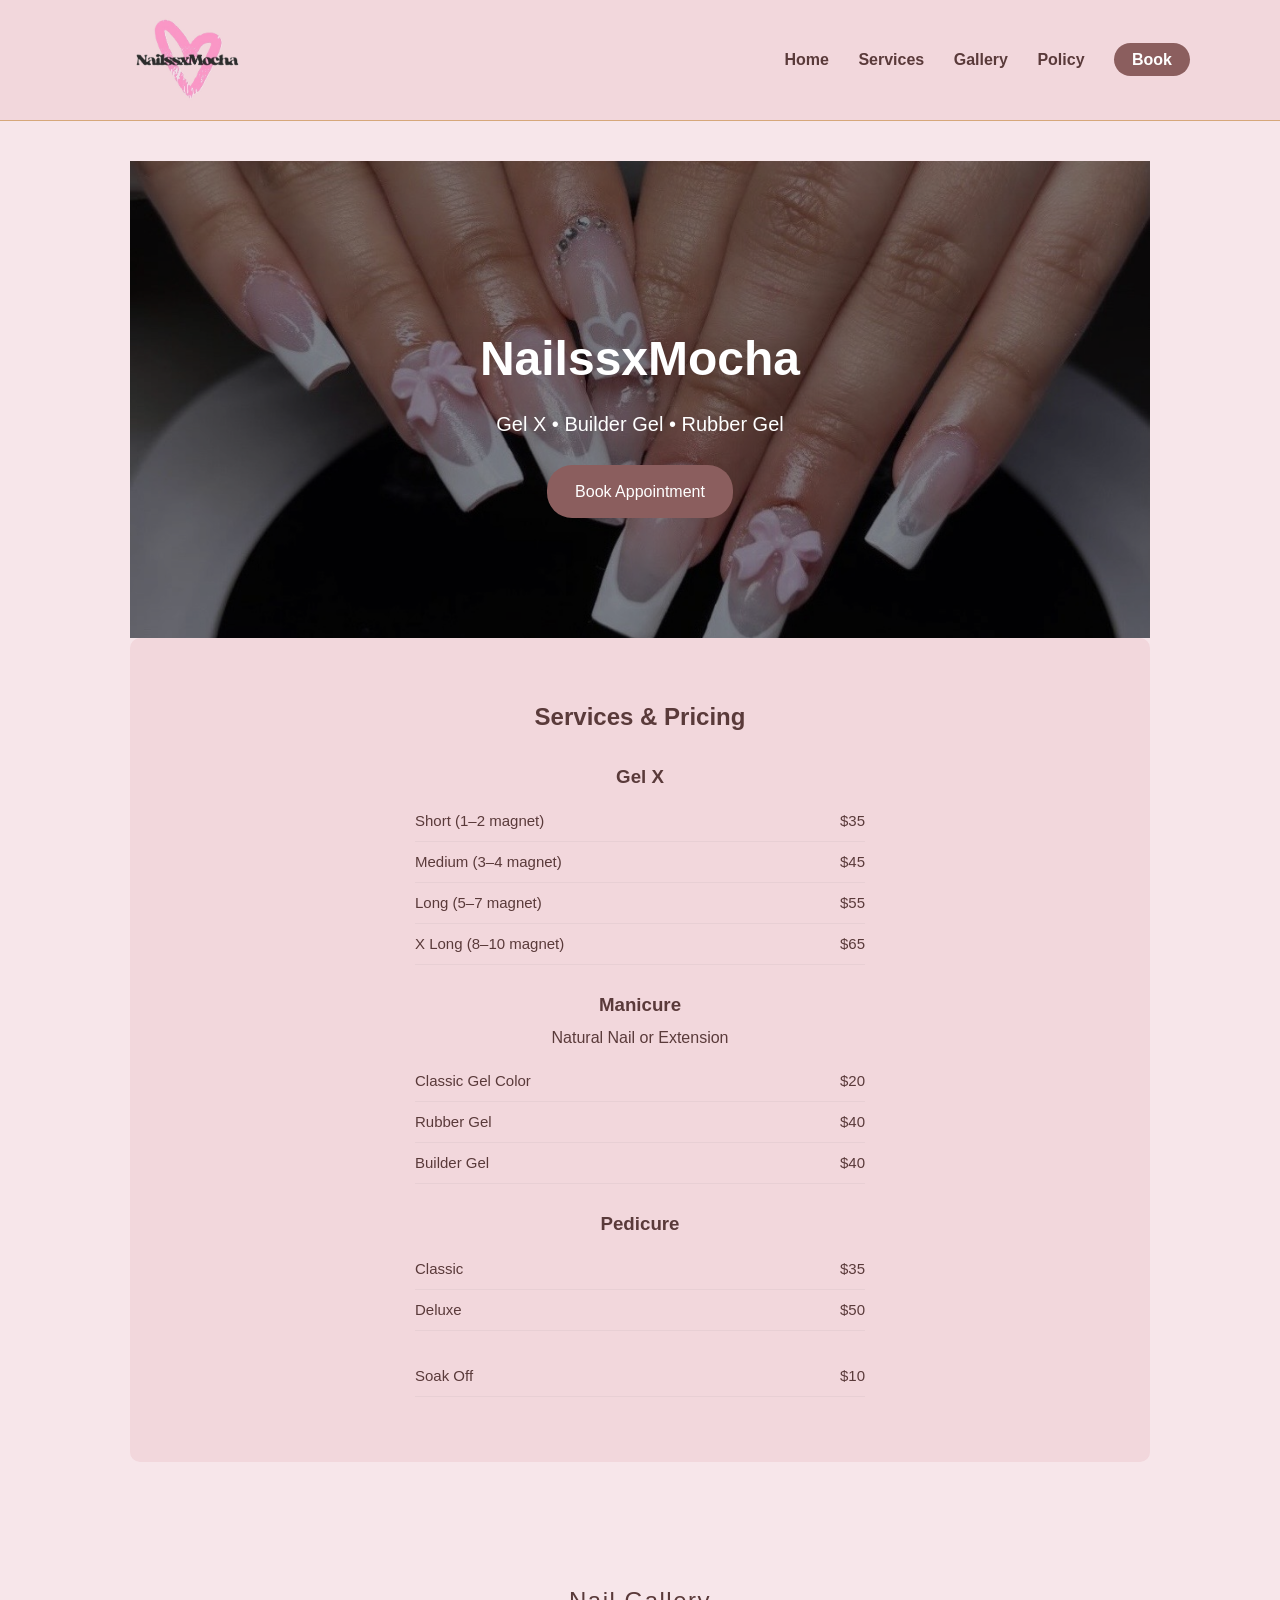
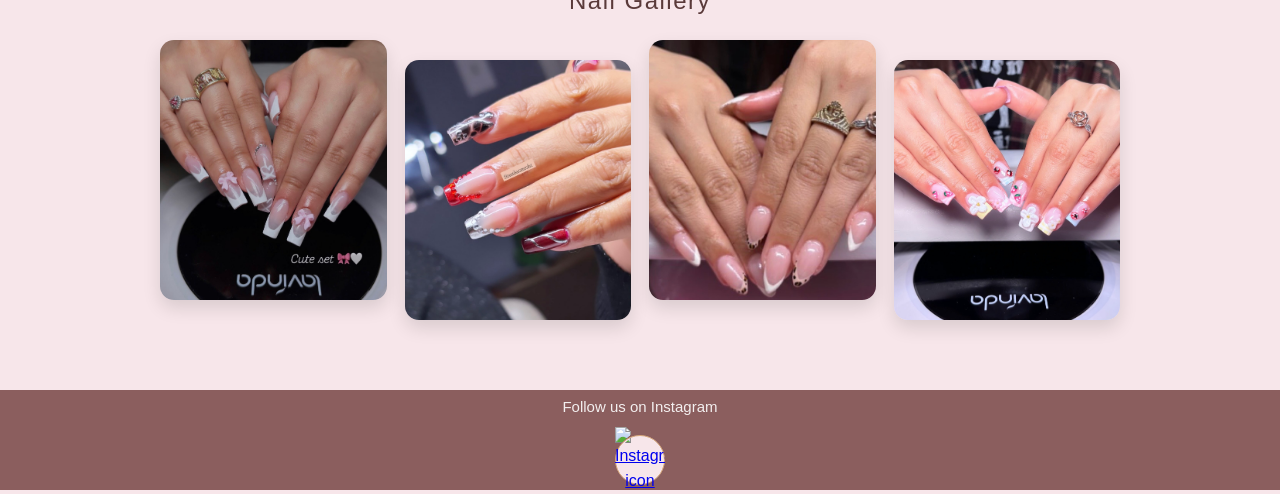
==== index.html @ 57253c5a "Update index.html" ====
<!DOCTYPE html>
<html lang="en">

<head>
<meta charset="UTF-8">
  <meta name="viewport" content="width=device-width, initial-scale=1.0">
  <title>NailssxMocha</title>
  <link rel="stylesheet" href="style.css">
</head>

<body>

<header>
  <div class="nav">
    <div class="brand">
      <img src="images\Logo.jpg" alt="Nails x Mocha Logo">
    </div>
    <nav>
      <a href="index.html">Home</a>
      <a href="#services">Services</a>
      <a href="#gallery">Gallery</a>
<a href="policy.html">Policy</a>
      <a href="https://app.acuityscheduling.com/schedule.php?owner=38782823" class="book-btn">Book</a>
    </nav>
  </div>
</header>

<main class="container">

<section class="hero">
<h1>NailssxMocha</h1>
<p>Gel X • Builder Gel • Rubber Gel</p>
<a href="https://app.acuityscheduling.com/schedule.php?owner=38782823" class="cta-btn">Book Appointment</a></a>
</section>
<section id="services" class="services">
    <h2>Services & Pricing</h2>

    <h3>Gel X</h3>
    <div class="service-list">
  <p><span>Short (1–2 magnet)</span><span>$35</span></p>
  <p><span>Medium (3–4 magnet)</span><span>$45</span></p>
  <p><span>Long (5–7 magnet)</span><span>$55</span></p>
  <p><span>X Long (8–10 magnet)</span><span>$65</span></p>
</div>

    <h3>Manicure</h3>
    <p>Natural Nail or Extension</p>

<div class="service-list">
  <p><span>Classic Gel Color</span><span>$20</span></p>
  <p><span>Rubber Gel</span><span>$40</span></p>
  <p><span>Builder Gel</span><span>$40</span></p>
</div>

    <h3>Pedicure</h3>
   <div class="service-list">
  <p><span>Classic</span><span>$35</span></p>
  <p><span>Deluxe</span><span>$50</span></p>
</div>
<div class="service-list">
  <p><span>Soak Off</span><span>$10</span></p>
</div>
  </section>

  <section id="gallery">
    <h2>Nail Gallery</h2>

    <div class="gallery">
      <img src="images/nail1.jpeg" alt="Nail design 1">
      <img src="images/nail2.jpeg" alt="Nail design 2">
      <img src="images/nail3.jpeg" alt="Nail design 3">
      <img src="images/nail4.jpeg" alt="Nail design 4">
    </div>
  </section>

</main>

<footer>
  <p>Follow us on Instagram</p>

  <a href="https://www.instagram.com/nailssxmocha/" target="_blank" rel="noopener noreferrer" class="social-btn">
    <div class="social-icon">
      <img src="images/instagram.png" alt="Instagram icon">
    </div>
  </a>

    </div>
  </a>

</footer>

</body>
</html>
---- style.css ----
/* =========================
   BASE / RESET
========================= */
* {
  box-sizing: border-box;
}

body {
  font-family: Arial, sans-serif;
  background-color: #f7e6ea;
  color: #5a3a3a;
  margin: 0;
  line-height: 1.6;
}

/* =========================
   HEADER / NAV
========================= */
header {
  position: sticky;
  top: 0;
  background-color: #f2d7dc;
border-bottom: 1px solid #d6a77a;  padding: 15px 40px;
  display: flex;
  align-items: center;
  z-index: 1000;
}

.nav {
  display: flex;
  justify-content: space-between;
  align-items: center;
  max-width: 1100px;
  margin: auto;
  width: 100%;
}

.brand img {
  max-height: 90px;
  display: block;
}

nav a {
  text-decoration: none;
  color: #5a3a3a;
  margin-left: 25px;
  font-size: 16px;
  font-weight: bold;
  transition: 0.3s;
}

nav a:hover {
  opacity: 0.7;
}

.book-btn {
  background-color: #8b5e5e;
  color: white;
  padding: 8px 18px;
  border-radius: 20px;
}

/* =========================
   LAYOUT
========================= */
.container {
  max-width: 1100px;
  margin: auto;
  padding: 40px;
}

section {
  padding: 40px 20px;
  text-align: center;
}

/* =========================
   HERO
========================= */
.hero {
  background-image: url("images/hero.jpeg");
  background-size: cover;
  background-position: center;
  padding: 120px 20px;
  color: white;
  position: relative;
}

.hero::before {
  content: "";
  position: absolute;
  inset: 0;
  background: rgba(0, 0, 0, 0.35);
}

.hero h1,
.hero p,
.hero a {
  position: relative;
}

.hero h1 {
  font-size: 48px;
  margin-bottom: 10px;
}

.hero p {
  font-size: 20px;
  margin-bottom: 25px;
}

/* CTA button (replaces button tag) */
.cta-btn {
  display: inline-block;
  background-color: #8b5e5e;
  color: white;
  padding: 14px 28px;
  border-radius: 25px;
  text-decoration: none;
  transition: 0.3s;
}

.cta-btn:hover {
  background-color: #a97474;
  transform: scale(1.05);
}

/* =========================
   SERVICES
========================= */
.services {
  background-color: #f2d7dc;
  border-radius: 10px;
}

.service-list {
  margin: 10px 0 25px;
}

.service-list p {
  display: flex;
  justify-content: space-between;
  padding: 8px 0;
  border-bottom: 1px solid #e8cfd4;
  max-width: 450px;
  margin-left: auto;
  margin-right: auto;
  font-size: 15px;
}
.service-list p:hover {
  opacity: 0.7;
}


/* =========================
   TYPOGRAPHY
========================= */
h1, h2 {
  margin-bottom: 10px;
}

h3 {
  margin-top: 25px;
  margin-bottom: 5px;
}

p {
  max-width: 600px;
  margin: auto;
}

/* =========================
   GALLERY
========================= */
.gallery {
  display: grid;
  grid-template-columns: repeat(4, 1fr);
  gap: 18px;
  margin-top: 30px;
  padding: 0 10px;
}

.gallery img {
  width: 100%;
  height: 260px;
  object-fit: cover;
  border-radius: 14px;
  transition: transform 0.35s ease, box-shadow 0.35s ease;
  box-shadow: 0 8px 18px rgba(0,0,0,0.12);
}

/* Subtle stagger (not too dramatic) */
.gallery img:nth-child(odd) {
  transform: translateY(-10px);
}

.gallery img:nth-child(even) {
  transform: translateY(10px);
}

/* Hover = clean luxury lift */
.gallery img:hover {
  transform: translateY(-6px) scale(1.03);
  box-shadow: 0 14px 30px rgba(0,0,0,0.18);
}

#gallery h2 {
  text-align: center;
  font-weight: 300;
  letter-spacing: 1.5px;
  margin-bottom: 10px;
}

#gallery {
  margin-top: 60px;
}

/* =========================
   POLICY PAGE 
========================= */
.policy-page {
  padding: 30px 20px;
  background: #f7e6ea;
}

.policy-title {
  font-size: 34px;
  margin-bottom: 50px;
  letter-spacing: 1px;
}

.policy-title {
  margin-top: 10px;
  margin-bottom: 30px;
}

.policy-grid {
  display: grid;
  grid-template-columns: repeat(2, 1fr);
  gap: 40px;
  max-width: 800px;
  margin: 0 auto;
}

.policy-card {
  position: relative;
  background: #fff9fb;
  padding: 60px 25px 25px;
  border-radius: 20px;
  text-align: center;
  box-shadow: 0 10px 30px rgba(139,94,94,0.12);
  border: 1px solid #f0cfd6;
  transition: 0.3s;
}

.policy-card:hover {
  transform: translateY(-8px);
  box-shadow: 0 15px 35px rgba(139,94,94,0.2);
  border-color: #d6a77a;
}

/* Icon */
.icon {
  background: #f2d7dc;
  width: 80px;
  height: 80px;
  border-radius: 50%;
  display: flex;
  align-items: center;
  justify-content: center;
  border: 1px solid #d6a77a;
  position: absolute;
  top: -40px;
  left: 50%;
  transform: translateX(-50%);
}

.icon img {
  width: 48px;
  height: 48px;
}

/* =========================
   FOOTER
========================= */
footer {
  background-color: #8b5e5e;
  color: white;
  padding: 5px 5px;
  text-align: center;
}

footer .social-btn {
  display: inline-block;
  margin-top: 15px;
}

footer .social-icon,
footer .social-icon:visited {
  background: #f7e6ea;        /* default color */
  width: 50px;
  height: 50px;
  border-radius: 50%;
  display: flex;
  justify-content: center;
  align-items: center;
  border: 1px solid #d6a77a;
  transition: 0.3s;
  margin: 0 auto;
}

footer .social-icon img {
  width: 50px;
}

/* Hover and tap feedback */
footer .social-icon:hover,
footer .social-icon:active {
  background: #d6a77a;        /* gold on hover/tap */
  transform: scale(1.1);
}

footer p {
  margin-bottom: 1px;
  font-size: 15px;
  opacity: 0.9;
}
/* =========================
   RESPONSIVE
========================= */
@media (max-width: 768px) {

  header {
    padding: 15px 20px;
  }

  .nav {
    flex-direction: column;
  }

  nav {
    margin-top: 10px;
  }

  nav a {
    margin: 10px;
    display: inline-block;
  }

  .container {
    padding: 20px;
  }

  .gallery img {
    width: 90%;
  }

  .hero h1 {
    font-size: 32px;
  }

  .policy-grid {
    grid-template-columns: 1fr;
  }

.gallery {
    grid-template-columns: repeat(2, 1fr);
  }

  .gallery img {
    height: 200px;
  }
}
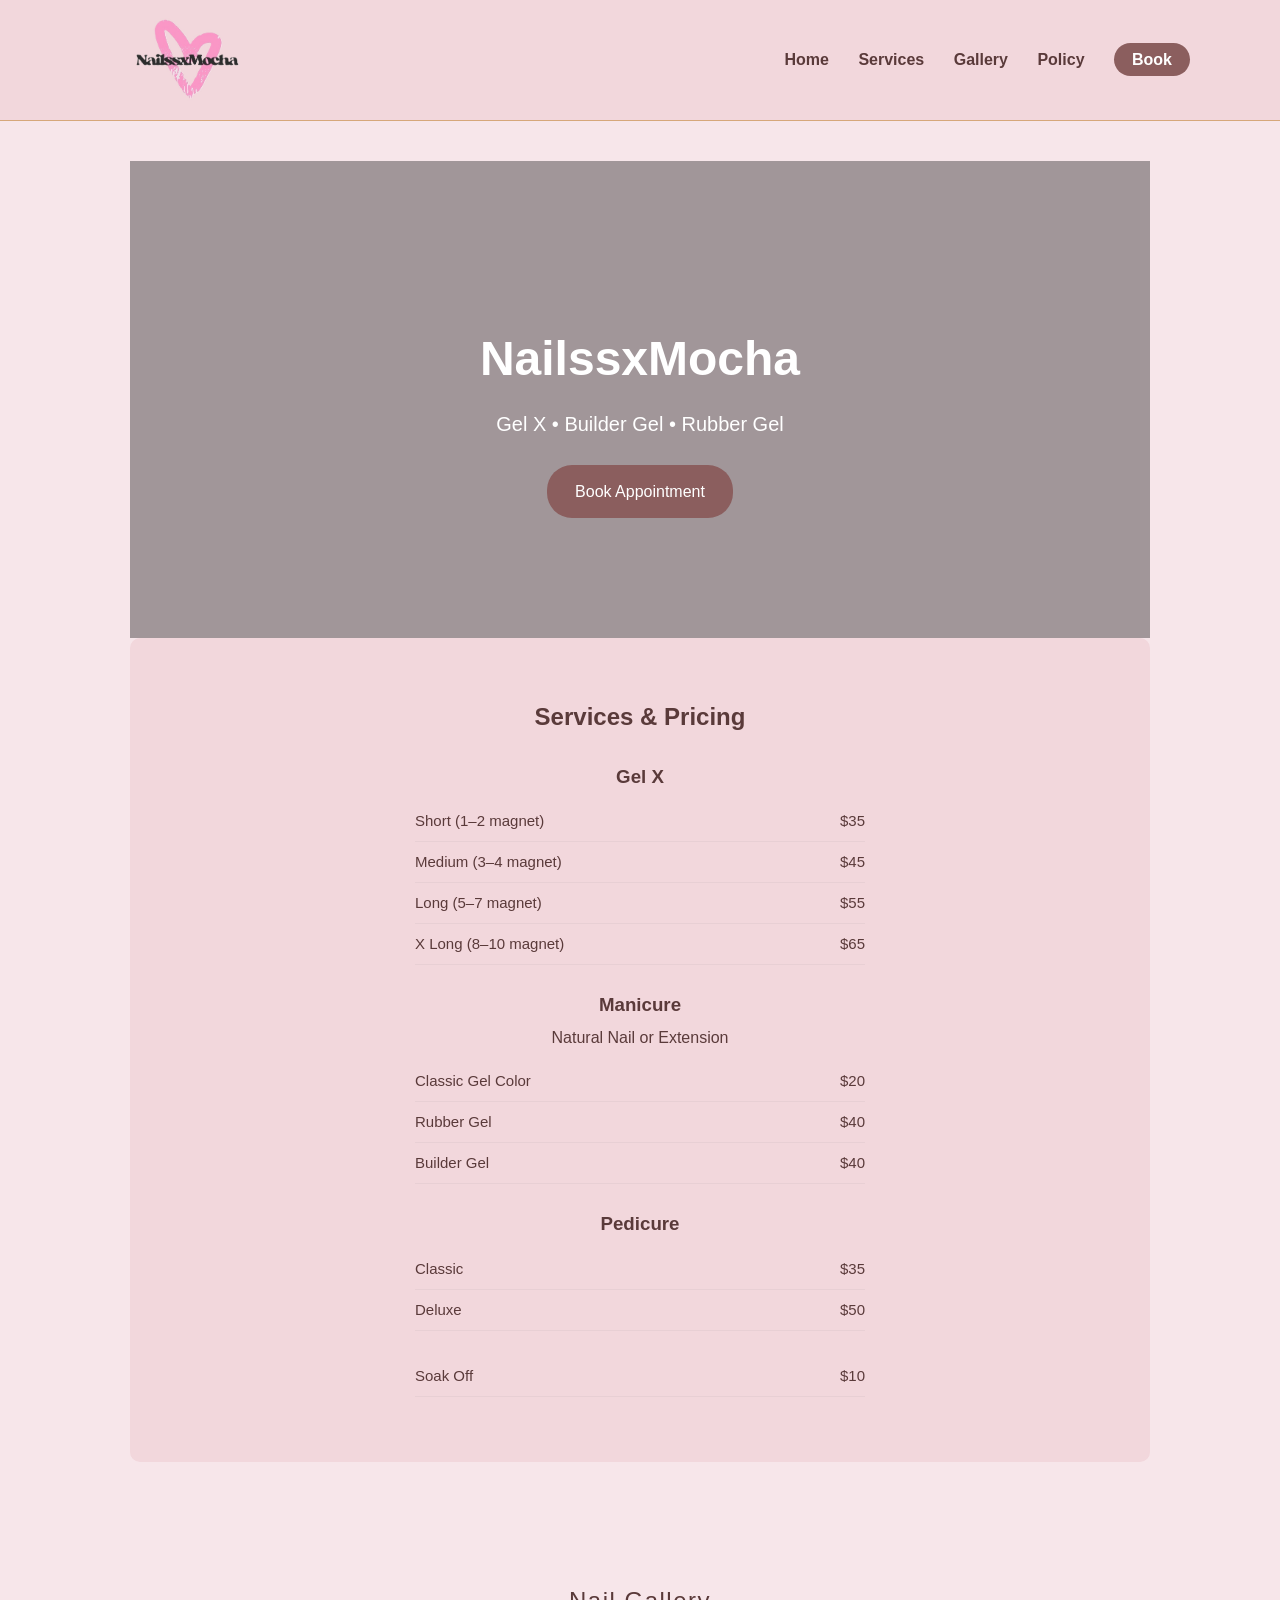
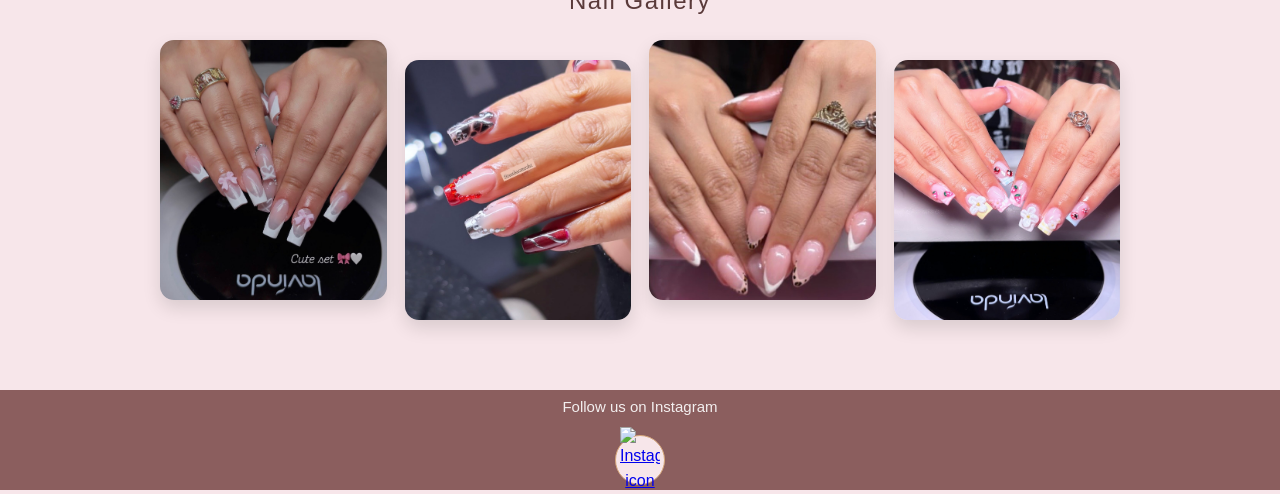
==== commit d7b11098: "Update index.html" ====
--- a/index.html
+++ b/index.html
@@ -6,6 +6,7 @@
   <meta name="viewport" content="width=device-width, initial-scale=1.0">
   <title>NailssxMocha</title>
   <link rel="stylesheet" href="style.css">
+  <link href="https://fonts.googleapis.com/css2?family=MonteCarlo&family=Pinyon+Script&display=swap" rel="stylesheet">
 </head>
 
 <body>
@@ -89,5 +90,14 @@
 
 </footer>
 
+  <script>
+  document.querySelectorAll('.social-icon').forEach(icon => {
+    icon.addEventListener('click', () => {
+      icon.style.background = '#f7e6ea';
+      icon.style.transform = 'scale(1)';
+    });
+  });
+</script>
+
 </body>
 </html>
--- a/style.css
+++ b/style.css
@@ -78,7 +78,7 @@
    HERO
 ========================= */
 .hero {
-  background-image: url("images/hero.jpeg");
+  background-image: url("images/hero.jpg");
   background-size: cover;
   background-position: center;
   padding: 120px 20px;
@@ -245,18 +245,26 @@
 .policy-card {
   position: relative;
   background: #fff9fb;
-  padding: 60px 25px 25px;
+  padding: 40px 25px 25px;
   border-radius: 20px;
   text-align: center;
   box-shadow: 0 10px 30px rgba(139,94,94,0.12);
   border: 1px solid #f0cfd6;
-  transition: 0.3s;
+  transition: 0.4s ease;
+ font-family: 'Georgia', serif; 
 }
 
 .policy-card:hover {
   transform: translateY(-8px);
-  box-shadow: 0 15px 35px rgba(139,94,94,0.2);
+  box-shadow: 0 18px 40px rgba(139,94,94,0.2);
   border-color: #d6a77a;
+}
+
+.policy-card p {
+  margin: 10px 0;
+  line-height: 1.8;           
+  font-size: 16px;
+  color: #6b4a4a;
 }
 
 /* Icon */
@@ -307,16 +315,18 @@
   border: 1px solid #d6a77a;
   transition: 0.3s;
   margin: 0 auto;
+utline: none;              
+ -webkit-tap-highlight-color: transparent;
 }
 
 footer .social-icon img {
-  width: 50px;
+  width: 40px;
 }
 
 /* Hover and tap feedback */
 footer .social-icon:hover,
 footer .social-icon:active {
-  background: #d6a77a;        /* gold on hover/tap */
+  background: #d6a77a;        
   transform: scale(1.1);
 }
 
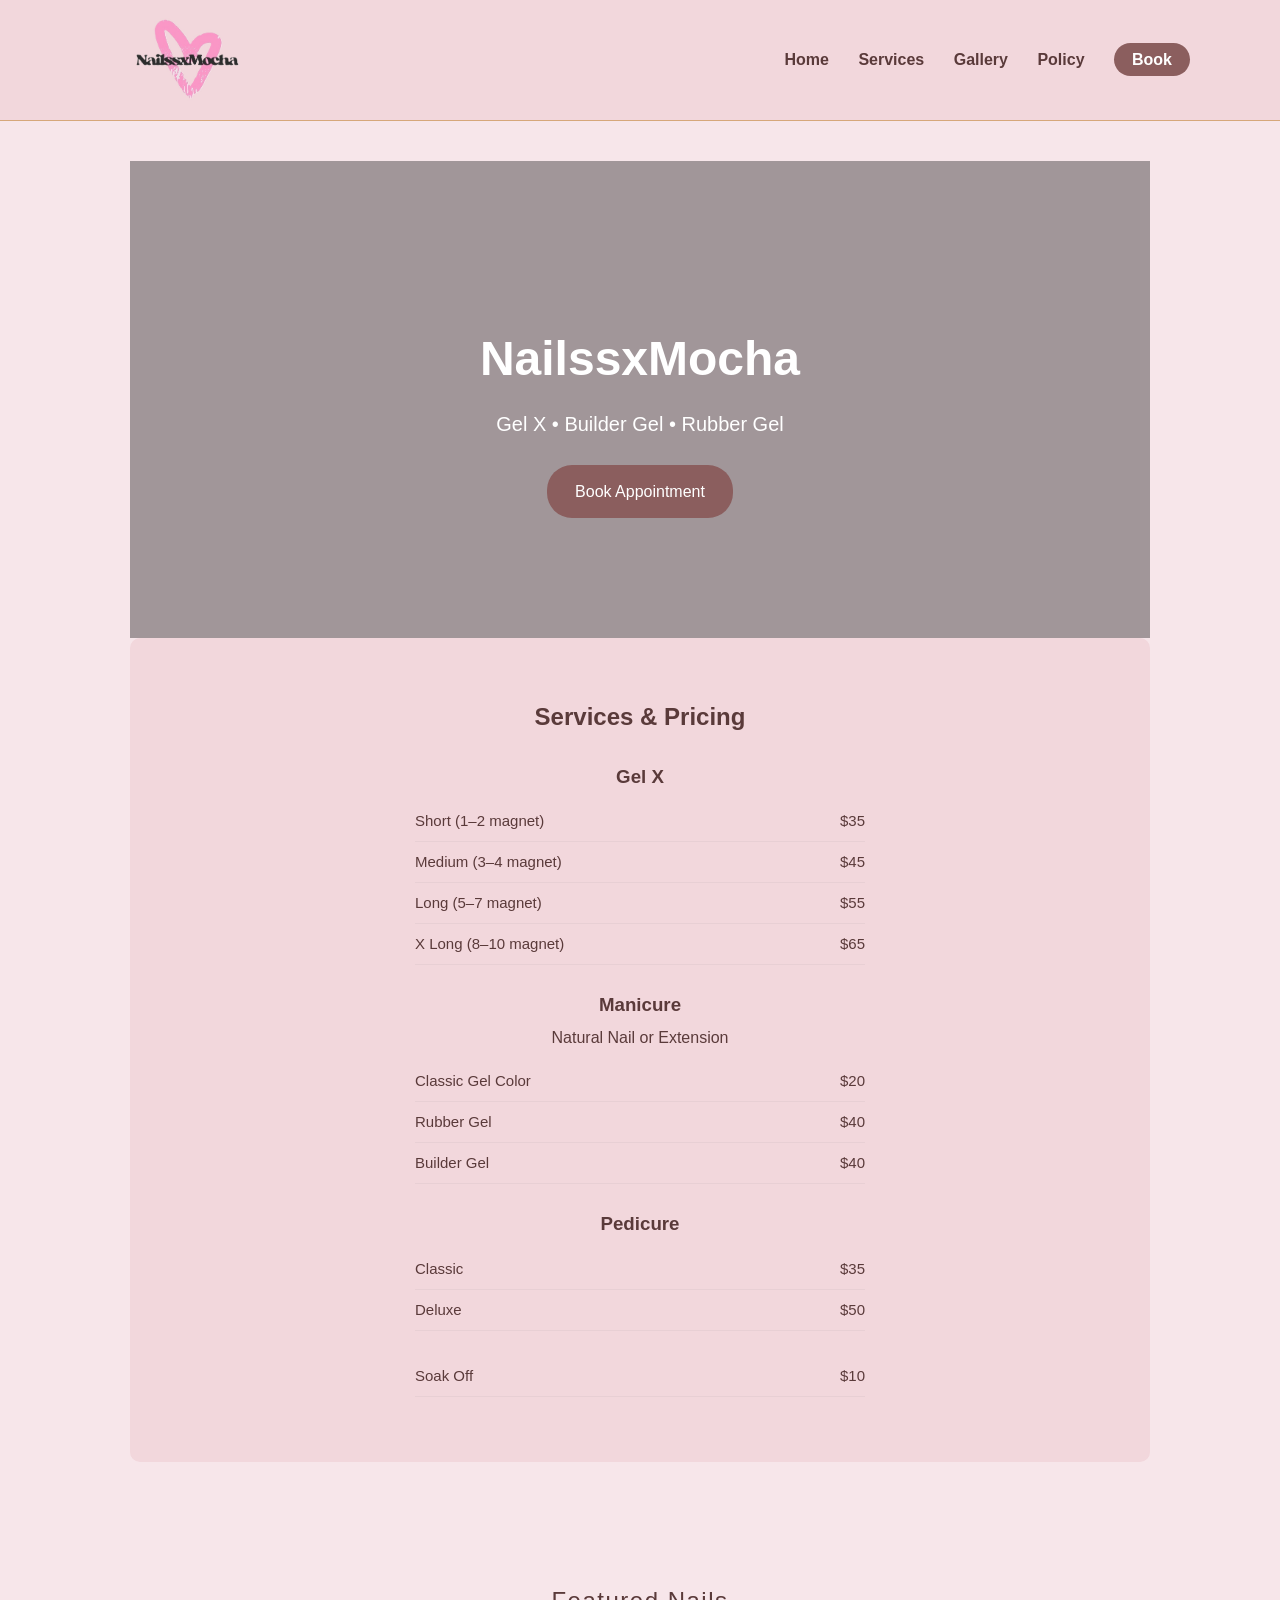
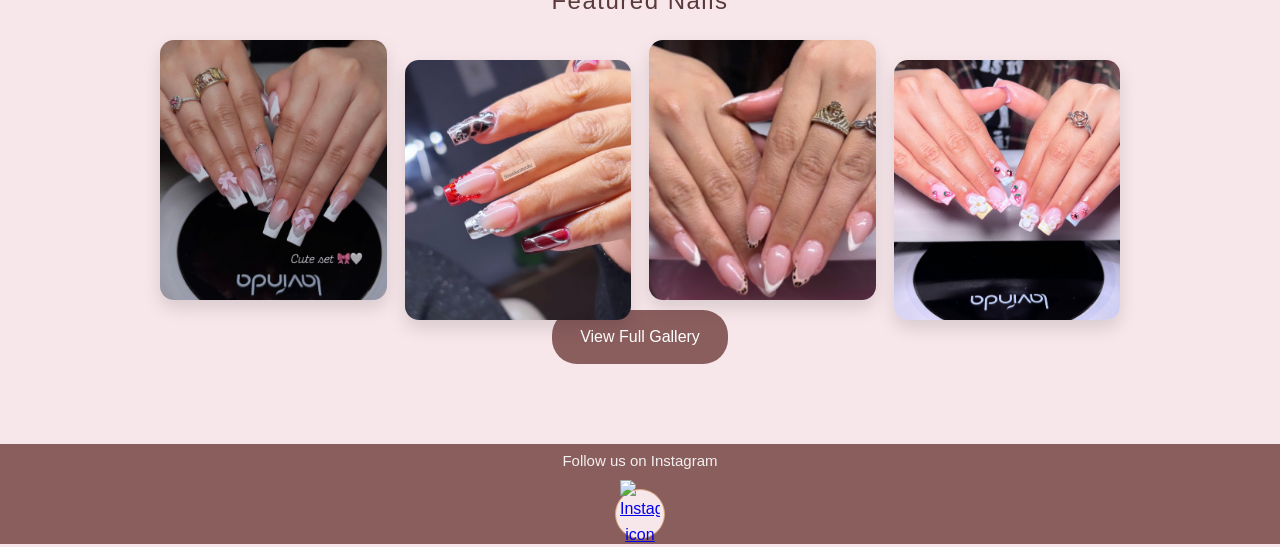
==== commit 6853c68e: "Update index.html" ====
--- a/index.html
+++ b/index.html
@@ -6,7 +6,7 @@
   <meta name="viewport" content="width=device-width, initial-scale=1.0">
   <title>NailssxMocha</title>
   <link rel="stylesheet" href="style.css">
-  <link href="https://fonts.googleapis.com/css2?family=MonteCarlo&family=Pinyon+Script&display=swap" rel="stylesheet">
+  <link href="https://fonts.googleapis.com/css2?family=MonteCarlo&family=Pinyon+Script&family=Playfair+Display:wght@600&family=Lora&display=swap" rel="stylesheet">
 </head>
 
 <body>
@@ -19,8 +19,8 @@
     <nav>
       <a href="index.html">Home</a>
       <a href="#services">Services</a>
-      <a href="#gallery">Gallery</a>
-<a href="policy.html">Policy</a>
+      <a href="gallery.html">Gallery</a>
+      <a href="policy.html">Policy</a>
       <a href="https://app.acuityscheduling.com/schedule.php?owner=38782823" class="book-btn">Book</a>
     </nav>
   </div>
@@ -31,72 +31,102 @@
 <section class="hero">
 <h1>NailssxMocha</h1>
 <p>Gel X • Builder Gel • Rubber Gel</p>
-<a href="https://app.acuityscheduling.com/schedule.php?owner=38782823" class="cta-btn">Book Appointment</a></a>
+<a href="https://app.acuityscheduling.com/schedule.php?owner=38782823" class="cta-btn">Book Appointment</a>
 </section>
 <section id="services" class="services">
-    <h2>Services & Pricing</h2>
+  <h2 class="service-title">Services & Pricing</h2>
+  <h3>Gel X</h3>
 
-    <h3>Gel X</h3>
-    <div class="service-list">
-  <p><span>Short (1–2 magnet)</span><span>$35</span></p>
-  <p><span>Medium (3–4 magnet)</span><span>$45</span></p>
-  <p><span>Long (5–7 magnet)</span><span>$55</span></p>
-  <p><span>X Long (8–10 magnet)</span><span>$65</span></p>
-</div>
+  <div class="service-list">
+    <p><span>Short (1–2 magnet)</span><span>$35</span></p>
+    <p><span>Medium (3–4 magnet)</span><span>$45</span></p>
+    <p><span>Long (5–7 magnet)</span><span>$55</span></p>
+    <p><span>X Long (8–10 magnet)</span><span>$65</span></p>
+  </div>
 
-    <h3>Manicure</h3>
-    <p>Natural Nail or Extension</p>
+  <h3>Manicure</h3>
+  <p>Natural Nail or Extension</p>
 
-<div class="service-list">
-  <p><span>Classic Gel Color</span><span>$20</span></p>
-  <p><span>Rubber Gel</span><span>$40</span></p>
-  <p><span>Builder Gel</span><span>$40</span></p>
-</div>
+  <div class="service-list">
+    <p><span>Classic Gel Color</span><span>$20</span></p>
+    <p><span>Rubber Gel</span><span>$40</span></p>
+    <p><span>Builder Gel</span><span>$40</span></p>
+  </div>
 
-    <h3>Pedicure</h3>
-   <div class="service-list">
-  <p><span>Classic</span><span>$35</span></p>
-  <p><span>Deluxe</span><span>$50</span></p>
-</div>
-<div class="service-list">
-  <p><span>Soak Off</span><span>$10</span></p>
-</div>
-  </section>
+  <h3>Pedicure</h3>
 
-  <section id="gallery">
-    <h2>Nail Gallery</h2>
+  <div class="service-list">
+    <p><span>Classic</span><span>$35</span></p>
+    <p><span>Deluxe</span><span>$50</span></p>
+  </div>
 
-    <div class="gallery">
-      <img src="images/nail1.jpeg" alt="Nail design 1">
-      <img src="images/nail2.jpeg" alt="Nail design 2">
-      <img src="images/nail3.jpeg" alt="Nail design 3">
-      <img src="images/nail4.jpeg" alt="Nail design 4">
-    </div>
-  </section>
+  <div class="service-list">
+    <p><span>Soak Off</span><span>$10</span></p>
+  </div>
+</section>
+
+<section id="gallery">
+  <h2 class="gallery-title">Featured Nails</h2>
+
+  <div class="gallery">
+    <img src="images/nail1.jpeg" alt="Nail design 1">
+    <img src="images/nail2.jpeg" alt="Nail design 2">
+    <img src="images/nail3.jpeg" alt="Nail design 3">
+    <img src="images/nail4.jpeg" alt="Nail design 4">
+  </div>
+
+  <a href="gallery.html" class="cta-btn view-gallery-btn">
+    View Full Gallery
+  </a>
+
+</section>
 
 </main>
 
 <footer>
   <p>Follow us on Instagram</p>
-
   <a href="https://www.instagram.com/nailssxmocha/" target="_blank" rel="noopener noreferrer" class="social-btn">
     <div class="social-icon">
       <img src="images/instagram.png" alt="Instagram icon">
     </div>
   </a>
-
-    </div>
-  </a>
-
 </footer>
 
-  <script>
+<script>
   document.querySelectorAll('.social-icon').forEach(icon => {
     icon.addEventListener('click', () => {
       icon.style.background = '#f7e6ea';
       icon.style.transform = 'scale(1)';
     });
   });
+
+  const sections = document.querySelectorAll("section");
+  const navLinks = document.querySelectorAll("nav a");
+
+  window.addEventListener("scroll", () => {
+    let current = "";
+
+    sections.forEach(section => {
+      const sectionTop = section.offsetTop - 120; 
+      const sectionHeight = section.offsetHeight;
+      
+      if (pageYOffset >= sectionTop && pageYOffset < sectionTop + sectionHeight) {
+        current = section.getAttribute("id");
+      }
+    });
+
+    navLinks.forEach(link => {
+      link.classList.remove("active");
+
+      if (link.getAttribute("href") === "#services" && current === "services") {
+        link.classList.add("active");
+      }
+
+      else if (link.getAttribute("href") === "index.html" && (link.getAttribute("href")!=="#services" && current !== "services")) {
+        link.classList.add("active");
+      }
+   });
+  });
 </script>
 
 </body>
--- a/style.css
+++ b/style.css
@@ -109,7 +109,6 @@
   margin-bottom: 25px;
 }
 
-/* CTA button (replaces button tag) */
 .cta-btn {
   display: inline-block;
   background-color: #8b5e5e;
@@ -224,10 +223,13 @@
 }
 
 .policy-title {
-  font-size: 34px;
-  margin-bottom: 50px;
+  font-family: 'MonteCarlo', cursive;
+  font-size: 42px;
+  margin-top: 10px;
+  margin-bottom: 40px;
   letter-spacing: 1px;
 }
+
 
 .policy-title {
   margin-top: 10px;
@@ -267,6 +269,13 @@
   color: #6b4a4a;
 }
 
+.policy-card h2 {
+  font-family: Arial, sans-serif;
+  font-weight: bold;
+  letter-spacing: 1px;
+  margin-bottom: 15px;
+}
+
 /* Icon */
 .icon {
   background: #f2d7dc;
@@ -315,7 +324,7 @@
   border: 1px solid #d6a77a;
   transition: 0.3s;
   margin: 0 auto;
-utline: none;              
+outline: none;              
  -webkit-tap-highlight-color: transparent;
 }
 
@@ -323,7 +332,6 @@
   width: 40px;
 }
 
-/* Hover and tap feedback */
 footer .social-icon:hover,
 footer .social-icon:active {
   background: #d6a77a;        
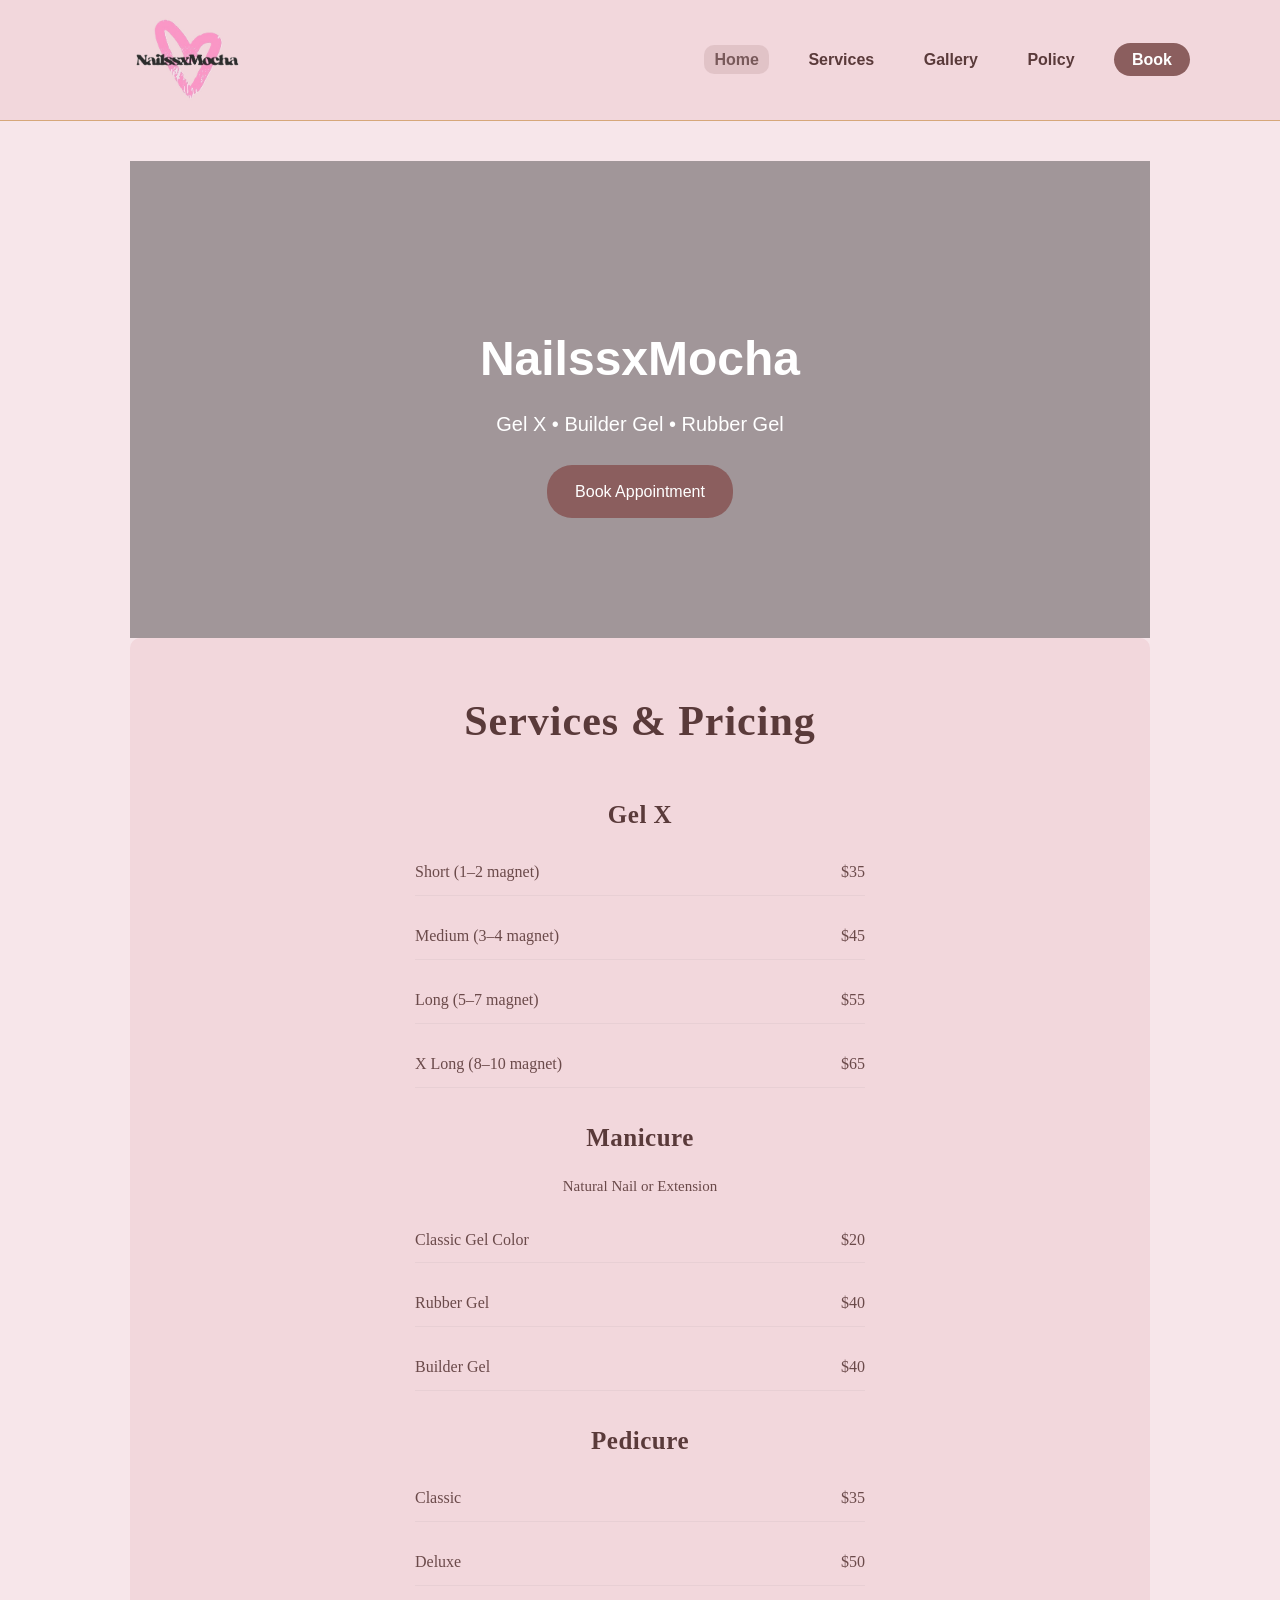
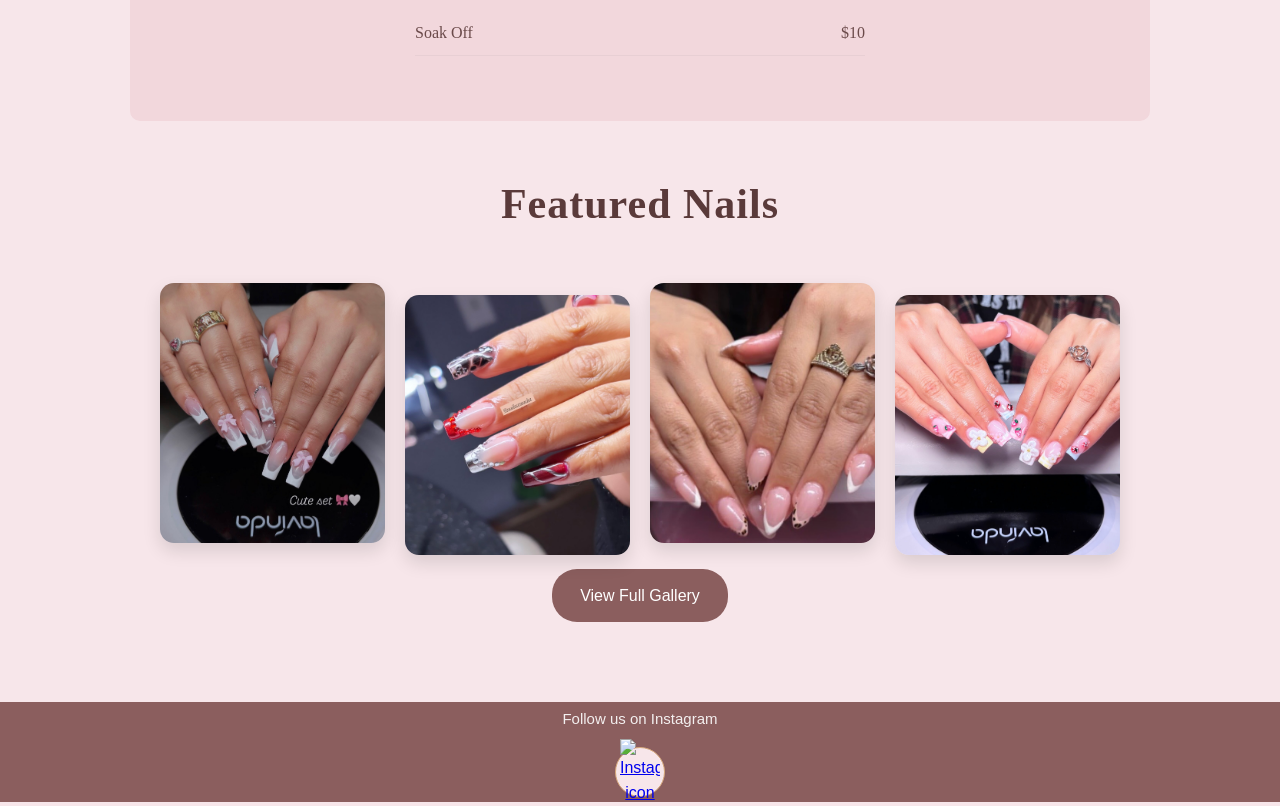
==== commit 0828f2c5: "Update index.html" ====
--- a/index.html
+++ b/index.html
@@ -17,7 +17,7 @@
       <img src="images\Logo.jpg" alt="Nails x Mocha Logo">
     </div>
     <nav>
-      <a href="index.html">Home</a>
+      <a href="#home">Home</a>
       <a href="#services">Services</a>
       <a href="gallery.html">Gallery</a>
       <a href="policy.html">Policy</a>
@@ -28,7 +28,7 @@
 
 <main class="container">
 
-<section class="hero">
+<section id="home" class="hero">
 <h1>NailssxMocha</h1>
 <p>Gel X • Builder Gel • Rubber Gel</p>
 <a href="https://app.acuityscheduling.com/schedule.php?owner=38782823" class="cta-btn">Book Appointment</a>
@@ -102,32 +102,89 @@
 
   const sections = document.querySelectorAll("section");
   const navLinks = document.querySelectorAll("nav a");
+let isInitialLoad = true;
+
+  window.addEventListener("DOMContentLoaded", () => {
+  const hash = window.location.hash;
+
+  navLinks.forEach(l => l.classList.remove("active"));
+
+  if (hash) {
+    const targetLink = document.querySelector(`nav a[href="${hash}"]`);
+    if (targetLink) {
+      targetLink.classList.add("active");
+    }
+  } else {
+
+    const homeLink = document.querySelector('nav a[href="#home"]');
+    if (homeLink) {
+      homeLink.classList.add("active");
+    }
+  }
+
+  setTimeout(() => {
+    isInitialLoad = false;
+  }, 500);
+});
+
+  let isClickScrolling = false;
+
+  navLinks.forEach(link => {
+  link.addEventListener("click", (e) => {
+    const href = link.getAttribute("href");
+
+    if (
+      href === "#home" &&
+      (window.location.hash === "" || window.location.hash === "#home")
+    ) {
+      e.preventDefault();
+      return;
+    }
+
+    if (href.startsWith("#")) {
+      isClickScrolling = true;
+
+      navLinks.forEach(l => l.classList.remove("active"));
+      link.classList.add("active");
+
+      setTimeout(() => {
+        isClickScrolling = false;
+      }, 600);
+    }
+  });
+});
 
   window.addEventListener("scroll", () => {
-    let current = "";
+  if (isClickScrolling || isInitialLoad) return;
 
-    sections.forEach(section => {
-      const sectionTop = section.offsetTop - 120; 
-      const sectionHeight = section.offsetHeight;
-      
-      if (pageYOffset >= sectionTop && pageYOffset < sectionTop + sectionHeight) {
-        current = section.getAttribute("id");
-      }
-    });
+  if (window.scrollY < 100) {
+    navLinks.forEach(link => link.classList.remove("active"));
+    document.querySelector('nav a[href="#home"]').classList.add("active");
+    return;
+  }
 
-    navLinks.forEach(link => {
-      link.classList.remove("active");
+  let current = "";
 
-      if (link.getAttribute("href") === "#services" && current === "services") {
-        link.classList.add("active");
-      }
+  sections.forEach(section => {
+    const rect = section.getBoundingClientRect();
 
-      else if (link.getAttribute("href") === "index.html" && (link.getAttribute("href")!=="#services" && current !== "services")) {
-        link.classList.add("active");
-      }
-   });
+    if (rect.top <= 185 && rect.bottom >= 180) {
+      current = section.id;
+    }
   });
+
+  navLinks.forEach(link => link.classList.remove("active"));
+
+  if (current === "home" || current === "gallery") {
+    document.querySelector('nav a[href="#home"]').classList.add("active");
+  } 
+  else if (current === "services") {
+    document.querySelector('nav a[href="#services"]').classList.add("active");
+  }
+});
 </script>
+
 
 </body>
 </html>
+
--- a/style.css
+++ b/style.css
@@ -20,10 +20,19 @@
   position: sticky;
   top: 0;
   background-color: #f2d7dc;
-border-bottom: 1px solid #d6a77a;  padding: 15px 40px;
+  border-bottom: 1px solid #d6a77a;  
+  padding: 15px 40px;
   display: flex;
   align-items: center;
   z-index: 1000;
+}
+
+.header p {
+  font-family: 'Lora', serif;
+  font-size: 15px;       
+  color: #6b4a4a;
+  line-height: 1.8;
+  margin-bottom: 18px;
 }
 
 .nav {
@@ -47,10 +56,25 @@
   font-size: 16px;
   font-weight: bold;
   transition: 0.3s;
+padding: 6px 10px;
+  border-radius: 10px;
+  -webkit-tap-highlight-color: transparent;
+
 }
 
 nav a:hover {
-  opacity: 0.7;
+  background: rgba(139, 94, 94, 0.1);
+}
+
+nav a.active {
+  opacity: 0.8;
+  background: rgba(139,94,94,0.2);
+  pointer-events: none;
+  cursor: default;
+}
+
+nav a:active {
+  transform: scale(0.95);
 }
 
 .book-btn {
@@ -131,6 +155,30 @@
   background-color: #f2d7dc;
   border-radius: 10px;
 }
+.service-title {
+  font-family: 'MonteCarlo', cursive;
+  font-size: 42px;
+  margin-top: 10px;
+  margin-bottom: 40px;
+  letter-spacing: 1px;
+}
+
+.services h3 {
+  font-family: 'Playfair Display', serif;
+  font-size: 25px;     
+  margin-top: 30px;
+  margin-bottom: 15px;
+  color: #5a3a3a;
+  letter-spacing: 0.5px;
+}
+
+.services p {
+  font-family: 'Lora', serif;
+  font-size: 15px;       
+  color: #6b4a4a;
+  line-height: 1.8;
+  margin-bottom: 18px;
+}
 
 .service-list {
   margin: 10px 0 25px;
@@ -138,16 +186,22 @@
 
 .service-list p {
   display: flex;
+  font-family: 'Lora', serif;
   justify-content: space-between;
   padding: 8px 0;
   border-bottom: 1px solid #e8cfd4;
   max-width: 450px;
   margin-left: auto;
   margin-right: auto;
-  font-size: 15px;
-}
+  font-size: 16px;
+}
+
 .service-list p:hover {
   opacity: 0.7;
+}
+
+#services {
+  scroll-margin-top: 140px; 
 }
 
 
@@ -173,10 +227,23 @@
 ========================= */
 .gallery {
   display: grid;
-  grid-template-columns: repeat(4, 1fr);
-  gap: 18px;
+  grid-template-columns: repeat(auto-fit, minmax(220px, 1fr));
+  gap: 20px;
   margin-top: 30px;
   padding: 0 10px;
+}
+
+.gallery-title {
+  font-family: 'MonteCarlo', cursive;
+  font-size: 42px;
+  margin-top: 10px;
+  margin-bottom: 40px;
+  letter-spacing: 1px;
+}
+
+.gallery-title {
+  margin-top: 10px;
+  margin-bottom: 50px;
 }
 
 .gallery img {
@@ -186,32 +253,63 @@
   border-radius: 14px;
   transition: transform 0.35s ease, box-shadow 0.35s ease;
   box-shadow: 0 8px 18px rgba(0,0,0,0.12);
-}
-
-/* Subtle stagger (not too dramatic) */
+  cursor: pointer;
+}
+
 .gallery img:nth-child(odd) {
-  transform: translateY(-10px);
+  transform: translateY(-6px);
 }
 
 .gallery img:nth-child(even) {
-  transform: translateY(10px);
-}
-
-/* Hover = clean luxury lift */
+  transform: translateY(6px);
+}
+
 .gallery img:hover {
-  transform: translateY(-6px) scale(1.03);
-  box-shadow: 0 14px 30px rgba(0,0,0,0.18);
-}
-
-#gallery h2 {
-  text-align: center;
-  font-weight: 300;
-  letter-spacing: 1.5px;
-  margin-bottom: 10px;
-}
-
-#gallery {
-  margin-top: 60px;
+  transform: translateY(calc(var(--y-offset, 0px) - 3px)) scale(1.05);
+}
+
+.view-gallery-btn {
+  margin-top: 20px;
+  display: inline-block;
+}
+
+/* =========================
+   ZOOM LIGHTBOX
+========================= */
+#lightbox {
+  position: fixed;
+  top: 0;
+  left: 0;
+  width: 100%;
+  height: 100%;
+  background: rgba(0,0,0,0.0);
+  display: flex;
+  align-items: center;
+  justify-content: center;
+  z-index: 2000;
+  backdrop-filter: blur(3px);
+  opacity: 0;
+  pointer-events: none;
+  transition: background 0.4s ease, opacity 0.4s ease;
+}
+
+#lightbox.active {
+  background: rgba(0,0,0,0.6);
+  opacity: 1;
+  pointer-events: auto;
+}
+
+#lightbox img {
+  max-width: 90%;
+  max-height: 85%;
+  transform: scale(0.8);
+  opacity:0'
+  transition: transform 0.5s ease, opacity 0.5s ease;
+}
+
+#lightbox.active img {
+  transform: scale(0.9); 
+  opacity:1;
 }
 
 /* =========================
@@ -230,10 +328,9 @@
   letter-spacing: 1px;
 }
 
-
 .policy-title {
   margin-top: 10px;
-  margin-bottom: 30px;
+  margin-bottom: 50px;
 }
 
 .policy-grid {
@@ -253,7 +350,7 @@
   box-shadow: 0 10px 30px rgba(139,94,94,0.12);
   border: 1px solid #f0cfd6;
   transition: 0.4s ease;
- font-family: 'Georgia', serif; 
+  font-family: 'Georgia', serif; 
 }
 
 .policy-card:hover {
@@ -272,11 +369,10 @@
 .policy-card h2 {
   font-family: Arial, sans-serif;
   font-weight: bold;
-  letter-spacing: 1px;
   margin-bottom: 15px;
 }
 
-/* Icon */
+
 .icon {
   background: #f2d7dc;
   width: 80px;
@@ -314,7 +410,7 @@
 
 footer .social-icon,
 footer .social-icon:visited {
-  background: #f7e6ea;        /* default color */
+  background: #f7e6ea;        
   width: 50px;
   height: 50px;
   border-radius: 50%;
@@ -324,8 +420,8 @@
   border: 1px solid #d6a77a;
   transition: 0.3s;
   margin: 0 auto;
-outline: none;              
- -webkit-tap-highlight-color: transparent;
+  outline: none;              
+  -webkit-tap-highlight-color: transparent;
 }
 
 footer .social-icon img {
@@ -343,49 +439,70 @@
   font-size: 15px;
   opacity: 0.9;
 }
+
+section {
+  animation: fadeIn 0.8s ease;
+}
+
+@keyframes fadeIn {
+  from {
+    opacity: 0;
+    transform: translateY(10px);
+  }
+  to {
+    opacity: 1;
+    transform: translateY(0);
+  }
+}
+
 /* =========================
    RESPONSIVE
 ========================= */
 @media (max-width: 768px) {
-
   header {
     padding: 15px 20px;
   }
 
-  .nav {
-    flex-direction: column;
-  }
-
-  nav {
-    margin-top: 10px;
-  }
-
-  nav a {
-    margin: 10px;
-    display: inline-block;
-  }
-
-  .container {
-    padding: 20px;
-  }
-
-  .gallery img {
-    width: 90%;
-  }
-
-  .hero h1 {
-    font-size: 32px;
-  }
-
-  .policy-grid {
-    grid-template-columns: 1fr;
-  }
+ nav { 
+    margin-top: 10px; 
+    display: flex; 
+    flex-wrap: wrap; 
+    justify-content: center; 
+    gap: 10px; 
+ } 
+   
+nav a, 
+.book-btn { 
+   margin: 5px; 
+   white-space: nowrap; 
+   display: inline-block; 
+} 
+   
+.book-btn { 
+   padding: 6px 14px; 
+   font-size: 14px; 
+} 
+
+.container { 
+   padding: 20px; 
+}
+   
+#services {
+   scroll-margin-top: 180px;
+}
 
 .gallery {
-    grid-template-columns: repeat(2, 1fr);
-  }
-
-  .gallery img {
-    height: 200px;
-  }
-}
+   grid-template-columns: repeat(2, 1fr);
+   gap: 12px;
+}
+
+.hero h1 {
+   font-size: 32px;
+}
+
+.policy-grid {
+  grid-template-columns: 1fr;
+  gap: 20px;
+ }
+}
+
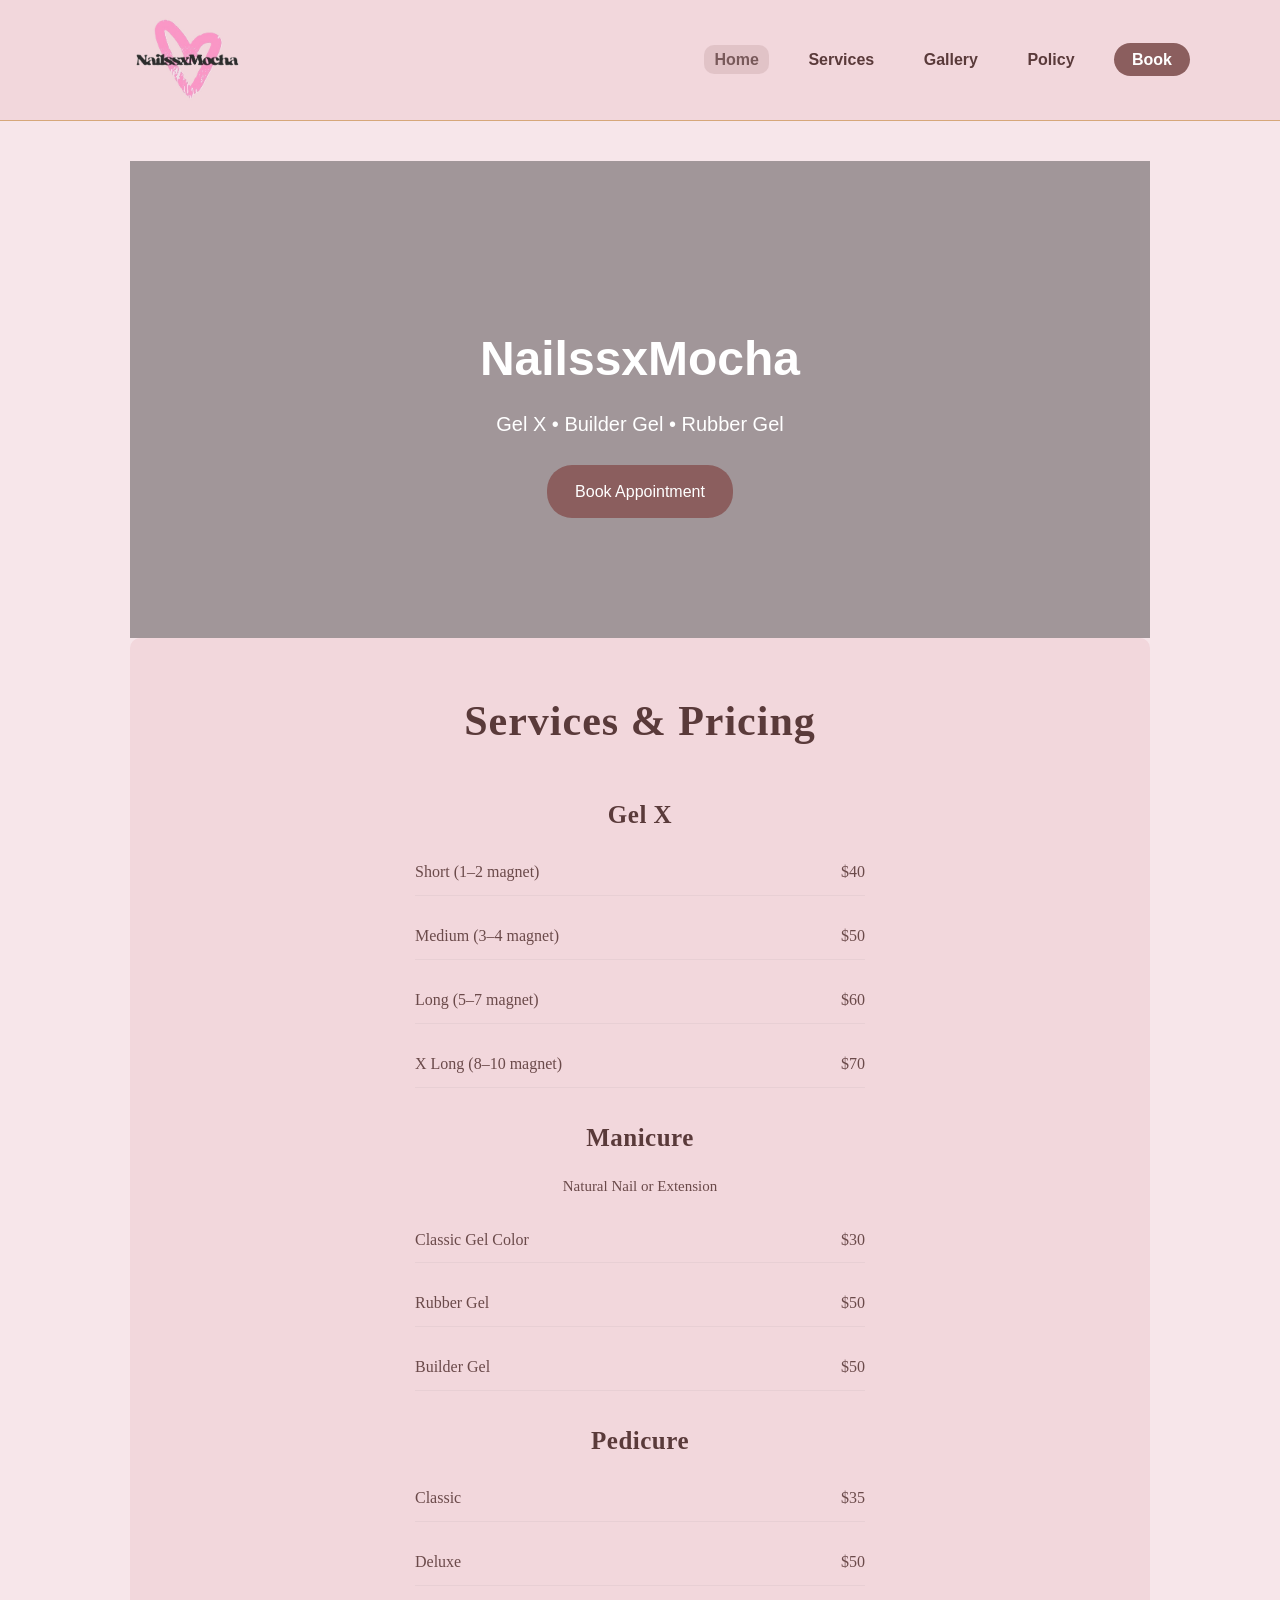
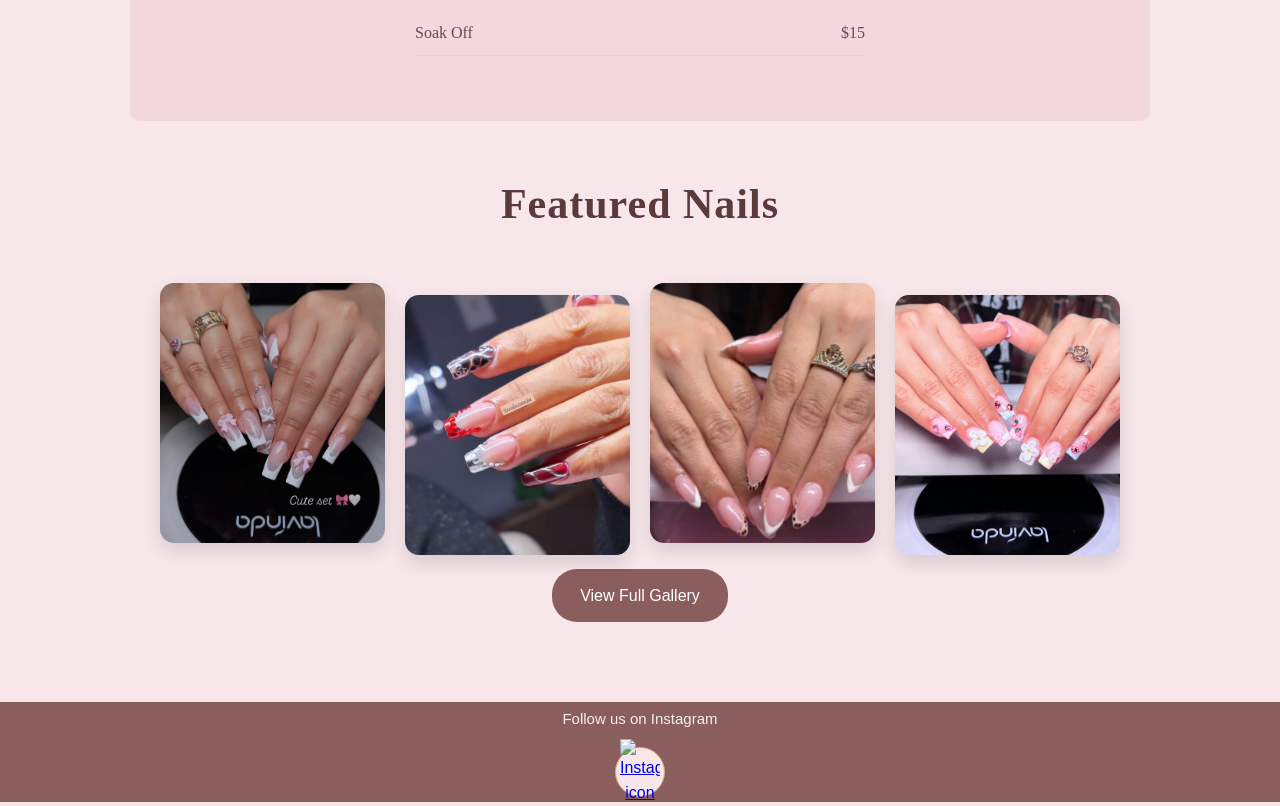
==== commit c1518212: "Update index.html" ====
--- a/index.html
+++ b/index.html
@@ -38,19 +38,19 @@
   <h3>Gel X</h3>
 
   <div class="service-list">
-    <p><span>Short (1–2 magnet)</span><span>$35</span></p>
-    <p><span>Medium (3–4 magnet)</span><span>$45</span></p>
-    <p><span>Long (5–7 magnet)</span><span>$55</span></p>
-    <p><span>X Long (8–10 magnet)</span><span>$65</span></p>
+    <p><span>Short (1–2 magnet)</span><span>$40</span></p>
+    <p><span>Medium (3–4 magnet)</span><span>$50</span></p>
+    <p><span>Long (5–7 magnet)</span><span>$60</span></p>
+    <p><span>X Long (8–10 magnet)</span><span>$70</span></p>
   </div>
 
   <h3>Manicure</h3>
   <p>Natural Nail or Extension</p>
 
   <div class="service-list">
-    <p><span>Classic Gel Color</span><span>$20</span></p>
-    <p><span>Rubber Gel</span><span>$40</span></p>
-    <p><span>Builder Gel</span><span>$40</span></p>
+    <p><span>Classic Gel Color</span><span>$30</span></p>
+    <p><span>Rubber Gel</span><span>$50</span></p>
+    <p><span>Builder Gel</span><span>$50</span></p>
   </div>
 
   <h3>Pedicure</h3>
@@ -61,7 +61,7 @@
   </div>
 
   <div class="service-list">
-    <p><span>Soak Off</span><span>$10</span></p>
+    <p><span>Soak Off</span><span>$15</span></p>
   </div>
 </section>
 
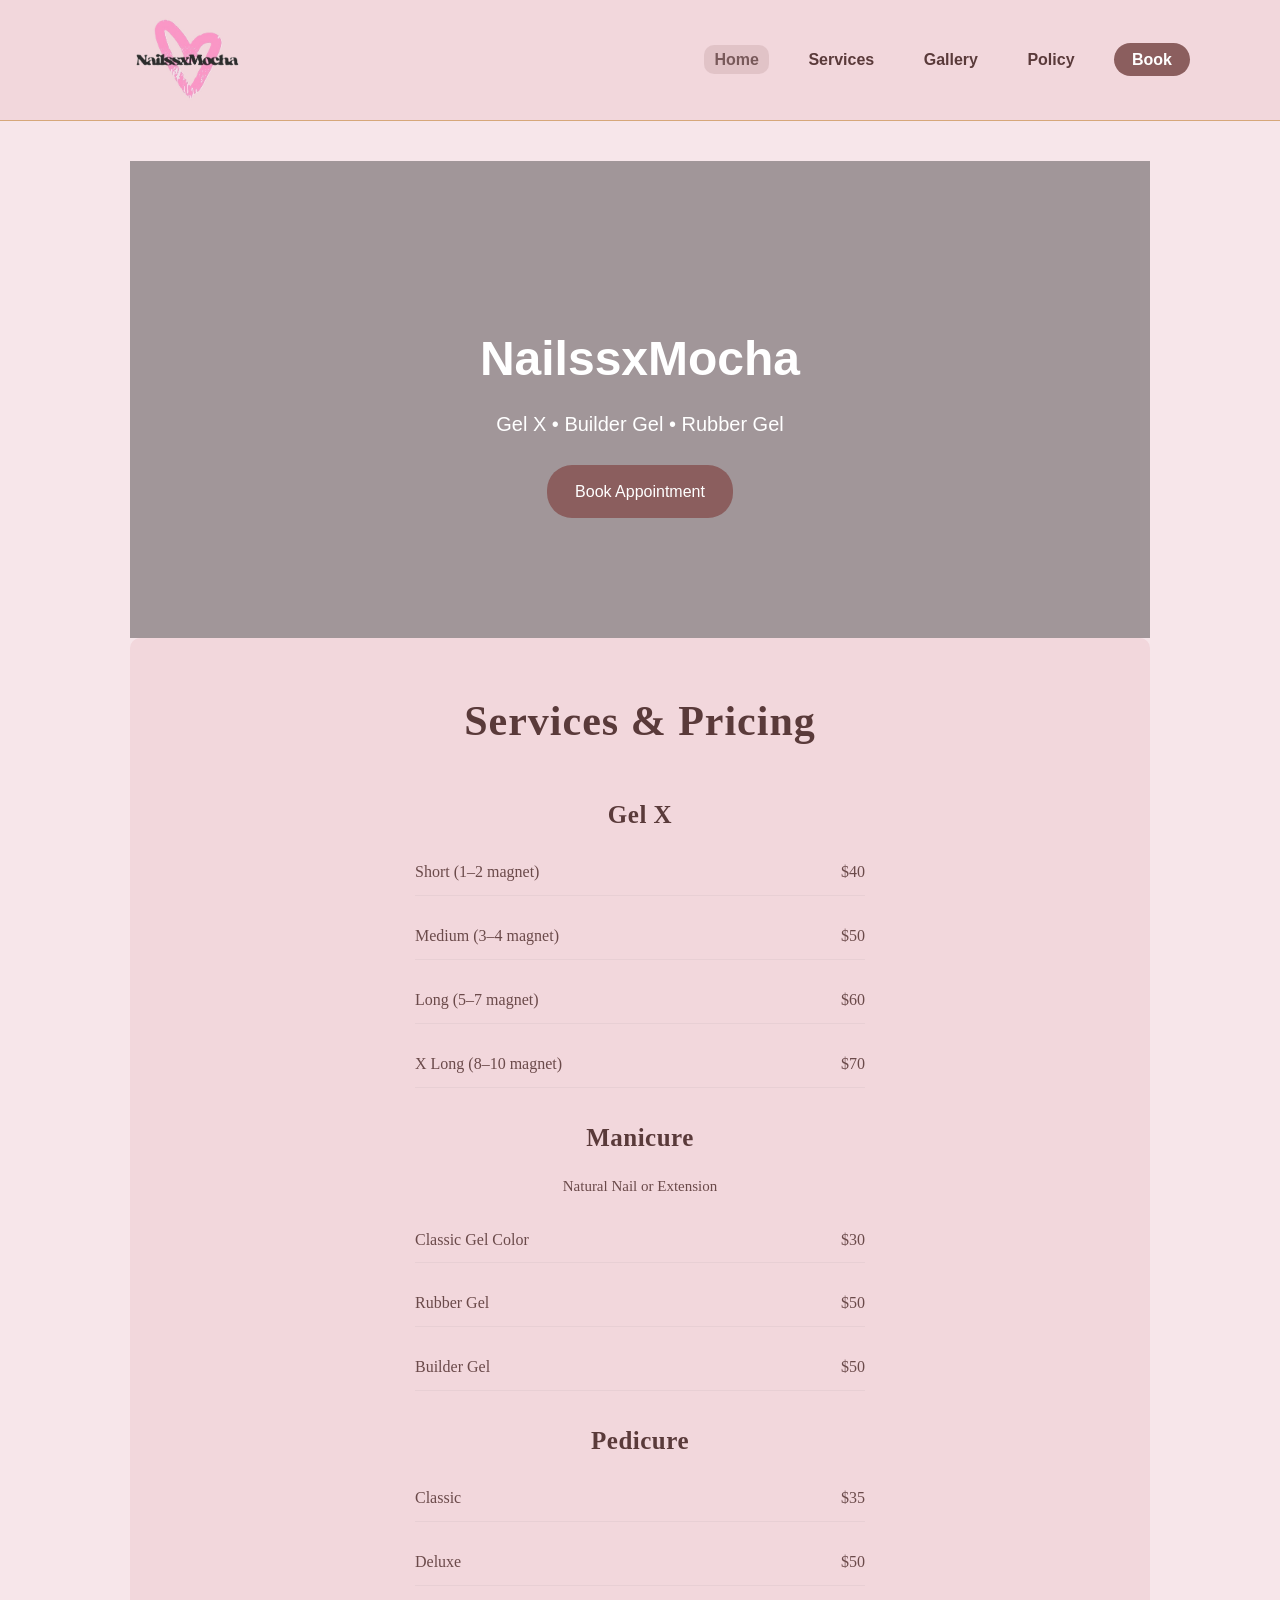
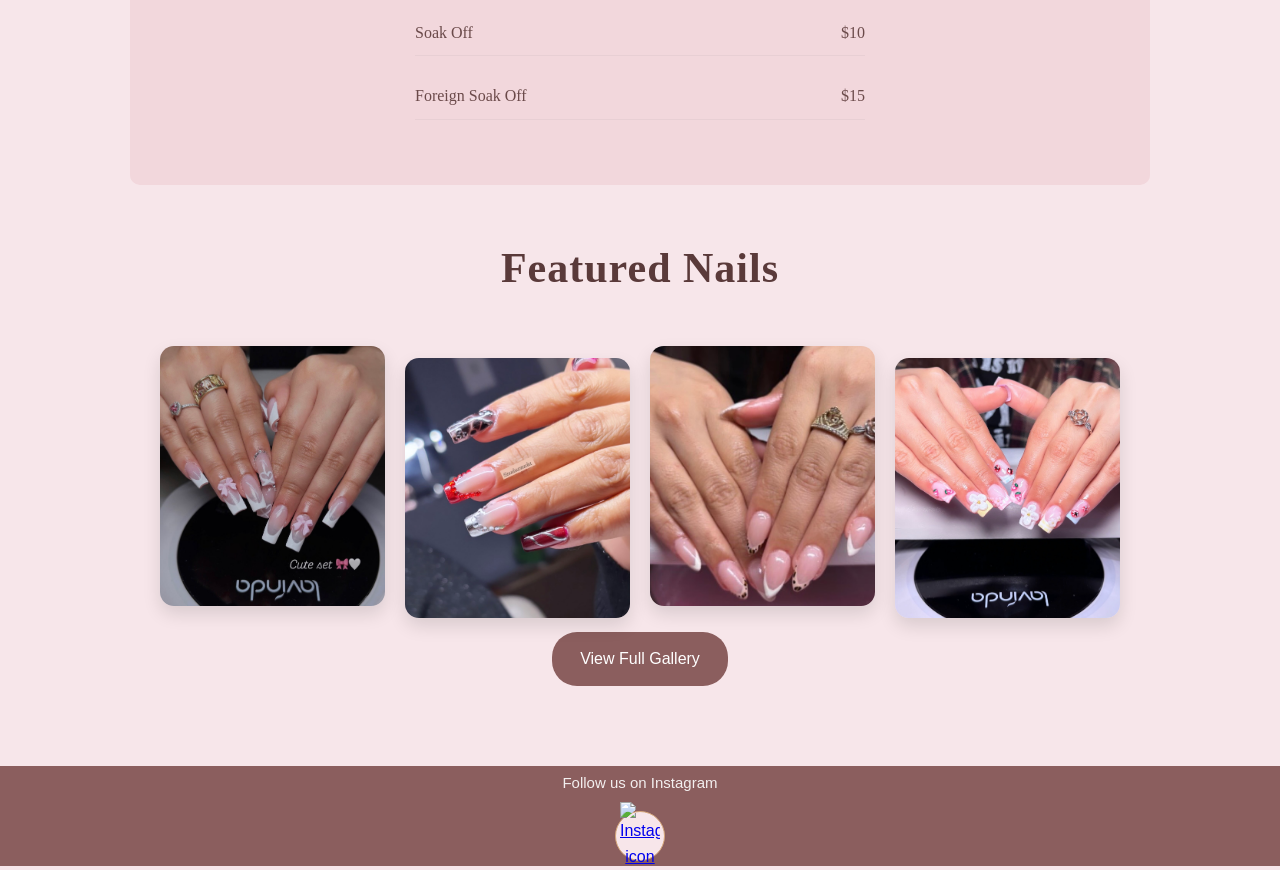
==== commit e761a528: "Update index.html" ====
--- a/index.html
+++ b/index.html
@@ -21,7 +21,7 @@
       <a href="#services">Services</a>
       <a href="gallery.html">Gallery</a>
       <a href="policy.html">Policy</a>
-      <a href="https://app.acuityscheduling.com/schedule.php?owner=38782823" class="book-btn">Book</a>
+      <a href="https://nailssxmocha-booking.as.me/" class="book-btn">Book</a>
     </nav>
   </div>
 </header>
@@ -31,7 +31,7 @@
 <section id="home" class="hero">
 <h1>NailssxMocha</h1>
 <p>Gel X • Builder Gel • Rubber Gel</p>
-<a href="https://app.acuityscheduling.com/schedule.php?owner=38782823" class="cta-btn">Book Appointment</a>
+<a href="https://nailssxmocha-booking.as.me/" class="cta-btn">Book Appointment</a>
 </section>
 <section id="services" class="services">
   <h2 class="service-title">Services & Pricing</h2>
@@ -61,7 +61,8 @@
   </div>
 
   <div class="service-list">
-    <p><span>Soak Off</span><span>$15</span></p>
+    <p><span>Soak Off</span><span>$10</span></p>
+    <p><span>Foreign Soak Off</span><span>$15</span></p>
   </div>
 </section>
 
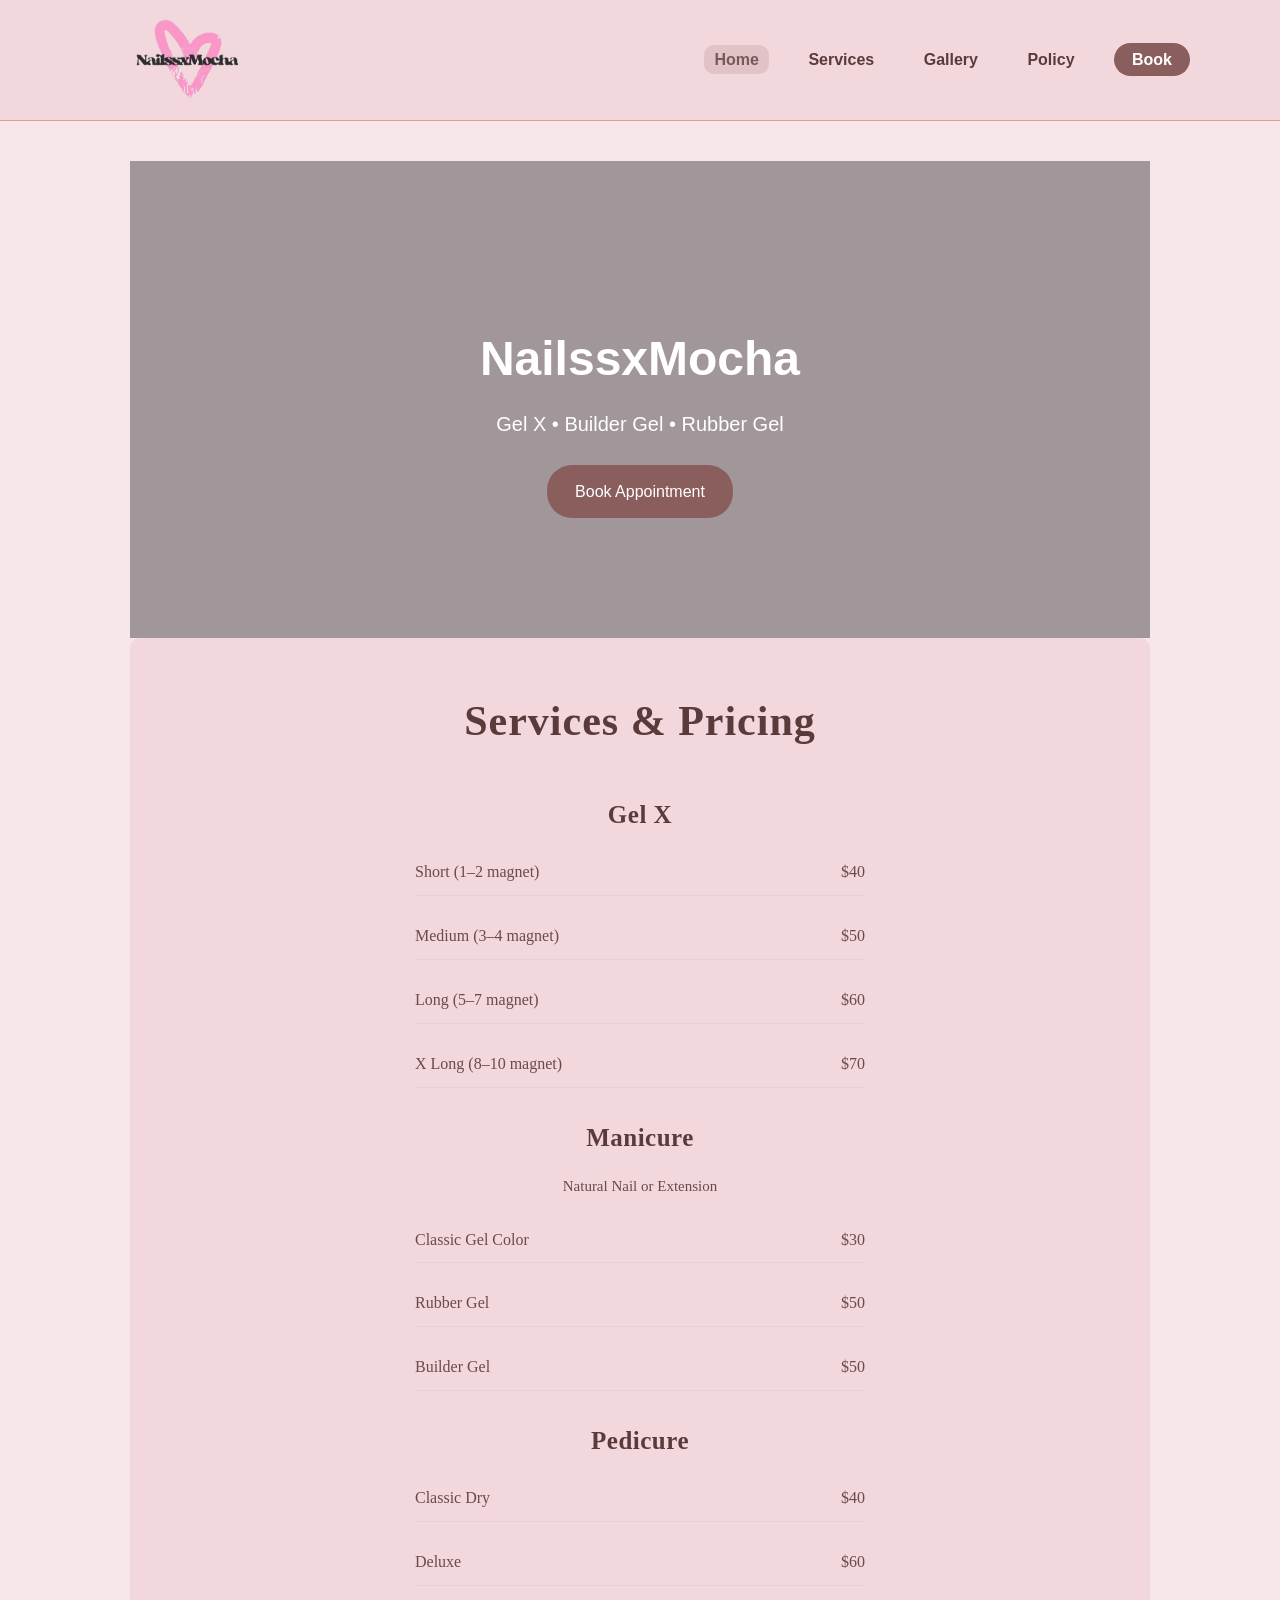
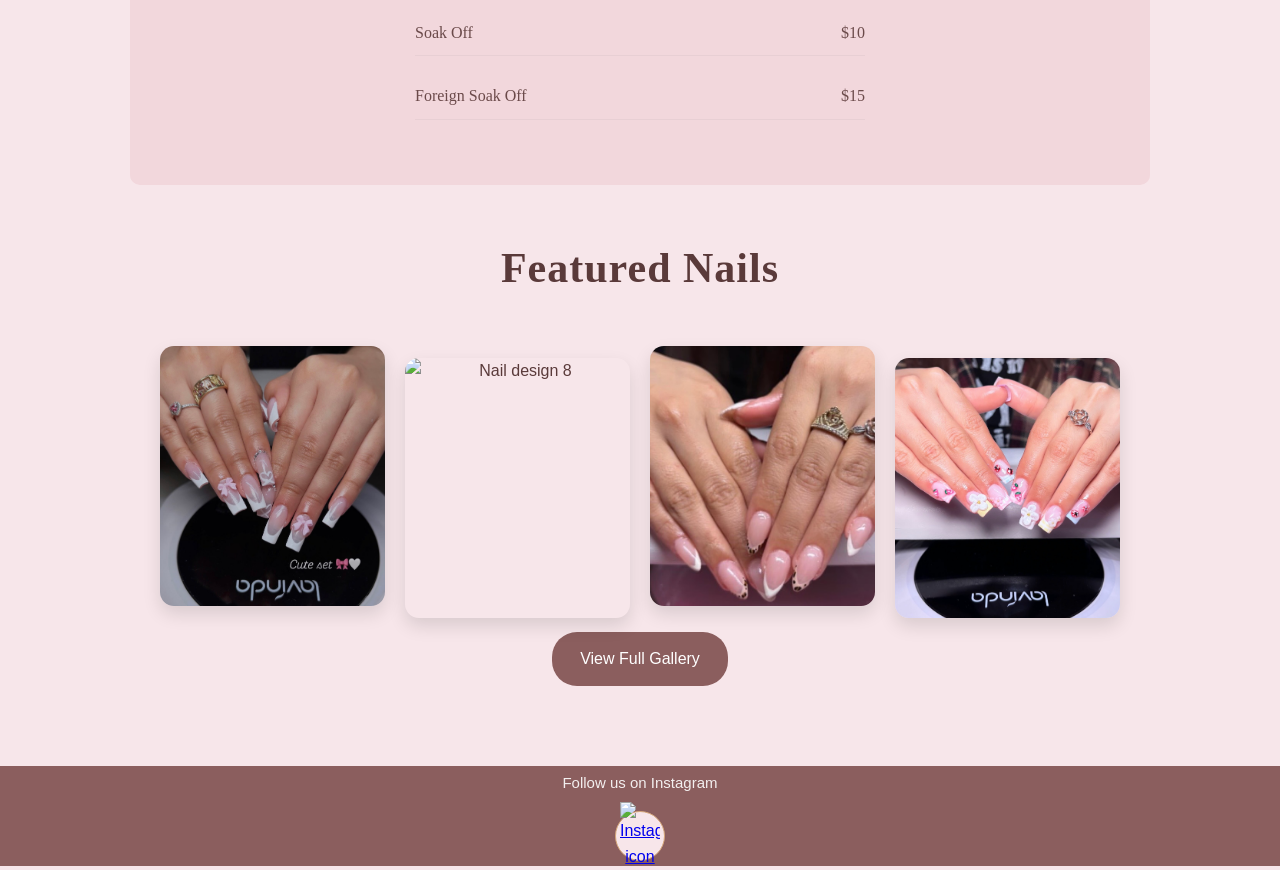
==== commit 43afd2f6: "Update index.html" ====
--- a/index.html
+++ b/index.html
@@ -56,8 +56,8 @@
   <h3>Pedicure</h3>
 
   <div class="service-list">
-    <p><span>Classic</span><span>$35</span></p>
-    <p><span>Deluxe</span><span>$50</span></p>
+    <p><span>Classic Dry</span><span>$40</span></p>
+    <p><span>Deluxe</span><span>$60</span></p>
   </div>
 
   <div class="service-list">
@@ -71,7 +71,7 @@
 
   <div class="gallery">
     <img src="images/nail1.jpeg" alt="Nail design 1">
-    <img src="images/nail2.jpeg" alt="Nail design 2">
+    <img src="images/nail8.jpeg" alt="Nail design 8">
     <img src="images/nail3.jpeg" alt="Nail design 3">
     <img src="images/nail4.jpeg" alt="Nail design 4">
   </div>
--- a/style.css
+++ b/style.css
@@ -95,9 +95,14 @@
 
 section {
   padding: 40px 20px;
+  scroll-margin-top: 100px;
   text-align: center;
-}
-
+  animation: fadeIn 0.8s ease;
+}
+
+html {
+  scroll-behavior: smooth;
+} 
 /* =========================
    HERO
 ========================= */
@@ -231,6 +236,7 @@
   gap: 20px;
   margin-top: 30px;
   padding: 0 10px;
+
 }
 
 .gallery-title {
@@ -302,14 +308,101 @@
 #lightbox img {
   max-width: 90%;
   max-height: 85%;
+  border-radius:16px;
   transform: scale(0.8);
-  opacity:0'
+  opacity:0;
   transition: transform 0.5s ease, opacity 0.5s ease;
+  touch-action:none;
 }
 
 #lightbox.active img {
   transform: scale(0.9); 
   opacity:1;
+  cursor: grab;
+}
+
+#lightbox button {
+  position: absolute;
+  top: 50%;
+  transform: translateY(-50%);
+  font-size: 2rem;
+  border: none;
+  cursor: pointer;
+  color: #f7e6ea;
+  background:none;
+  padding:5px;
+  transition: 0.3s;
+  border-radius: 50%;
+  z-index: 2100
+}
+
+#lightbox button:hover {
+  transform: translateY(-50%) scale(1.2);
+}
+
+#lightbox .prev {
+  left: 10px;
+}
+
+#lightbox .next {
+  right: 10px;
+}
+
+#lightbox .close-btn {
+  top: 20px;
+  right: 20px;
+  transform: none; 
+  font-size: 2rem;
+}
+
+.slide-out-left {
+  transform: translateX(-100%) scale(0.9);
+  opacity: 0;
+}
+
+.slide-out-right {
+  transform: translateX(100%) scale(0.9);
+  opacity: 0;
+}
+
+.slide-in {
+  transform: translateX(0) scale(0.9);
+  opacity: 1;
+  transition: all 0.4s ease;
+}
+
+.lightbox-track {
+  display: flex;
+  height: 100%;
+  transition: transform 0.4s ease;
+  gap:0;
+  margin:0;
+}
+
+.lightbox-track img {
+  min-width: 100%;
+  object-fit: contain;
+  border-radius: 0px;
+}
+
+.dots {
+  position: absolute;
+  bottom: 20px;
+  display: flex;
+  gap: 8px;
+}
+
+.dots span {
+  width: 8px;
+  height: 8px;
+  background: rgba(255,255,255,0.5);
+  border-radius: 50%;
+  transition: 0.3s;
+}
+
+.dots span.active {
+  background: white;
+  transform: scale(1.2);
 }
 
 /* =========================
@@ -440,9 +533,7 @@
   opacity: 0.9;
 }
 
-section {
-  animation: fadeIn 0.8s ease;
-}
+
 
 @keyframes fadeIn {
   from {
@@ -463,46 +554,52 @@
     padding: 15px 20px;
   }
 
- nav { 
-    margin-top: 10px; 
-    display: flex; 
-    flex-wrap: wrap; 
-    justify-content: center; 
-    gap: 10px; 
- } 
-   
-nav a, 
-.book-btn { 
-   margin: 5px; 
-   white-space: nowrap; 
-   display: inline-block; 
-} 
-   
-.book-btn { 
-   padding: 6px 14px; 
-   font-size: 14px; 
-} 
-
-.container { 
-   padding: 20px; 
-}
-   
-#services {
-   scroll-margin-top: 180px;
-}
-
-.gallery {
-   grid-template-columns: repeat(2, 1fr);
-   gap: 12px;
-}
-
-.hero h1 {
-   font-size: 32px;
-}
-
-.policy-grid {
-  grid-template-columns: 1fr;
-  gap: 20px;
- }
-}
-
+  .nav {
+    flex-direction: column;           
+    align-items: center;
+  }
+
+  nav {
+    margin-top: 10px;
+    display: flex;
+    justify-content: center;
+    align-items: center;
+    gap: 8px;
+    flex-wrap: wrap;                         
+
+  }
+
+  nav a,
+  .book-btn {
+    margin: 2px;                  
+    white-space: nowrap;         
+    display: inline-block;
+  }
+
+  .book-btn {
+    padding: 6px 14px;           
+    font-size: 14px;
+  }
+
+  .container {
+    padding: 20px;
+  }
+
+  #services {
+    scroll-margin-top: 180px;
+  }
+
+  .gallery {
+    grid-template-columns: repeat(2, 1fr);
+    gap: 12px;
+  }
+
+  .hero h1 {
+    font-size: 32px;
+  }
+
+  .policy-grid {
+    grid-template-columns: 1fr;
+    gap: 20px;
+  }
+}
